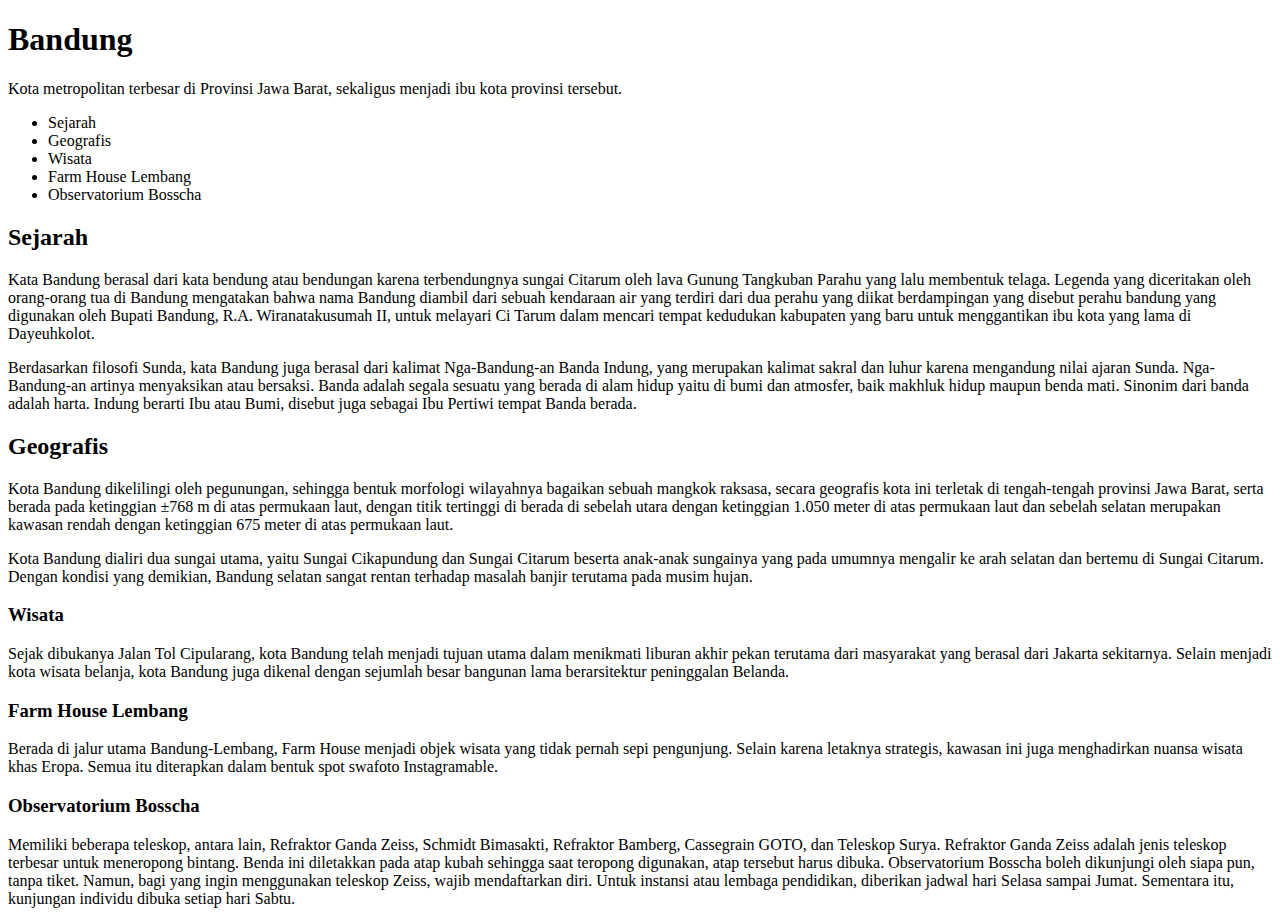
==== HTML_Pertama/index.html @ 6dd34aad "Pertama" ====
<!DOCTYPE html>
<html lang="en">
<head>
    <meta charset="UTF-8">
    <meta http-equiv="X-UA-Compatible" content="IE=edge">
    <meta name="viewport" content="width=device-width, initial-scale=1.0">
    <title>Website Pertama</title>
</head>
<body>
    <h1>Bandung</h1> 
    <!-- Heading ini merepresentasikan garis besar halaman pada sebuah browser.  -->
<p>Kota metropolitan terbesar di Provinsi Jawa Barat, sekaligus menjadi 
    ibu kota provinsi tersebut.</p>
    <ul>
        <li>Sejarah</li>
        <li>Geografis</li>
        <li>Wisata</li>
        <li>Farm House Lembang</li>
        <li>Observatorium Bosscha</li>
    </ul>

<h2>Sejarah</h2>
<p>Kata Bandung berasal dari kata bendung atau bendungan karena 
    terbendungnya sungai Citarum oleh lava Gunung Tangkuban Parahu yang 
    lalu membentuk telaga. Legenda yang diceritakan oleh orang-orang tua 
    di Bandung mengatakan bahwa nama Bandung diambil dari sebuah 
    kendaraan air yang terdiri dari dua perahu yang diikat berdampingan 
    yang disebut perahu bandung yang digunakan oleh Bupati Bandung, R.A.
    Wiranatakusumah II, untuk melayari Ci Tarum dalam mencari tempat 
    kedudukan kabupaten yang baru untuk menggantikan ibu kota yang lama 
    di Dayeuhkolot.</p>

<p>Berdasarkan filosofi Sunda, kata Bandung juga berasal dari kalimat 
    Nga-Bandung-an Banda Indung, yang merupakan kalimat sakral dan luhur 
    karena mengandung nilai ajaran Sunda. Nga-Bandung-an artinya 
    menyaksikan atau bersaksi. Banda adalah segala sesuatu yang berada di 
    alam hidup yaitu di bumi dan atmosfer, baik makhluk hidup maupun 
    benda mati. Sinonim dari banda adalah harta. Indung berarti Ibu atau 
    Bumi, disebut juga sebagai Ibu Pertiwi tempat Banda berada.</p>

<h2>Geografis</h2>
<p>Kota Bandung dikelilingi oleh pegunungan, sehingga bentuk morfologi 
    wilayahnya bagaikan sebuah mangkok raksasa, secara geografis kota ini 
    terletak di tengah-tengah provinsi Jawa Barat, serta berada pada 
    ketinggian ±768 m di atas permukaan laut, dengan titik tertinggi di 
    berada di sebelah utara dengan ketinggian 1.050 meter di atas 
    permukaan laut dan sebelah selatan merupakan kawasan rendah dengan 
    ketinggian 675 meter di atas permukaan laut.</p>

<p>Kota Bandung dialiri dua sungai utama, yaitu Sungai Cikapundung dan 
    Sungai Citarum beserta anak-anak sungainya yang pada umumnya mengalir 
    ke arah selatan dan bertemu di Sungai Citarum. Dengan kondisi yang 
    demikian, Bandung selatan sangat rentan terhadap masalah banjir 
    terutama pada musim hujan.</p>

<h3>Wisata</h3>
<p>Sejak dibukanya Jalan Tol Cipularang, kota Bandung telah menjadi 
    tujuan utama dalam menikmati liburan akhir pekan terutama dari 
    masyarakat yang berasal dari Jakarta sekitarnya. Selain menjadi kota 
    wisata belanja, kota Bandung juga dikenal dengan sejumlah besar 
    bangunan lama berarsitektur peninggalan Belanda.
    </p>

<h3>Farm House Lembang</h3>
<p>Berada di jalur utama Bandung-Lembang, Farm House menjadi objek 
    wisata yang tidak pernah sepi pengunjung. Selain karena letaknya 
    strategis, kawasan ini juga menghadirkan nuansa wisata khas Eropa.
    Semua itu diterapkan dalam bentuk spot swafoto Instagramable.</p>

<h3>Observatorium Bosscha</h3>
<p>Memiliki beberapa teleskop, antara lain, Refraktor Ganda Zeiss,
    Schmidt Bimasakti, Refraktor Bamberg, Cassegrain GOTO, dan Teleskop
    Surya. Refraktor Ganda Zeiss adalah jenis teleskop terbesar untuk 
    meneropong bintang. Benda ini diletakkan pada atap kubah sehingga 
    saat teropong digunakan, atap tersebut harus dibuka. Observatorium
    Bosscha boleh dikunjungi oleh siapa pun, tanpa tiket. Namun, bagi 
    yang ingin menggunakan teleskop Zeiss, wajib mendaftarkan diri. Untuk
    instansi atau lembaga pendidikan, diberikan jadwal hari Selasa sampai 
    Jumat. Sementara itu, kunjungan individu dibuka setiap hari Sabtu.</p>
</body>
</html>
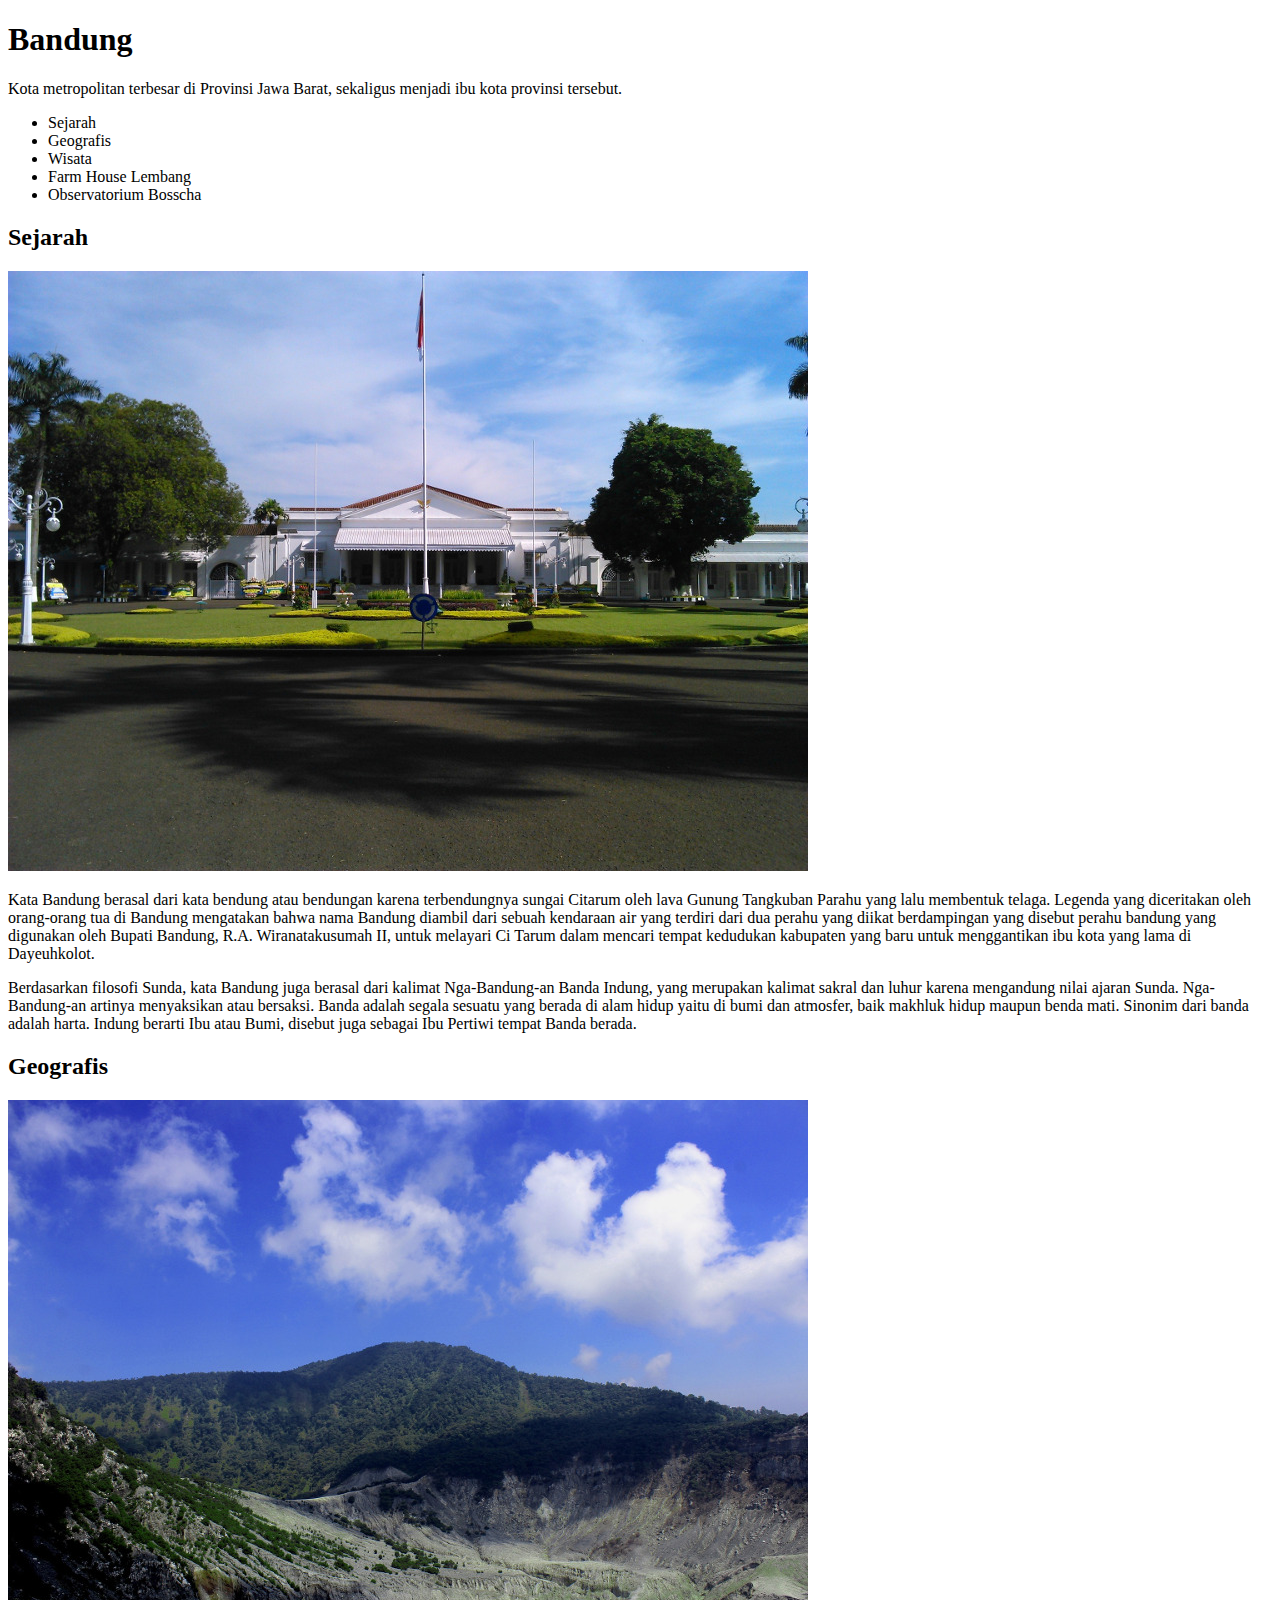
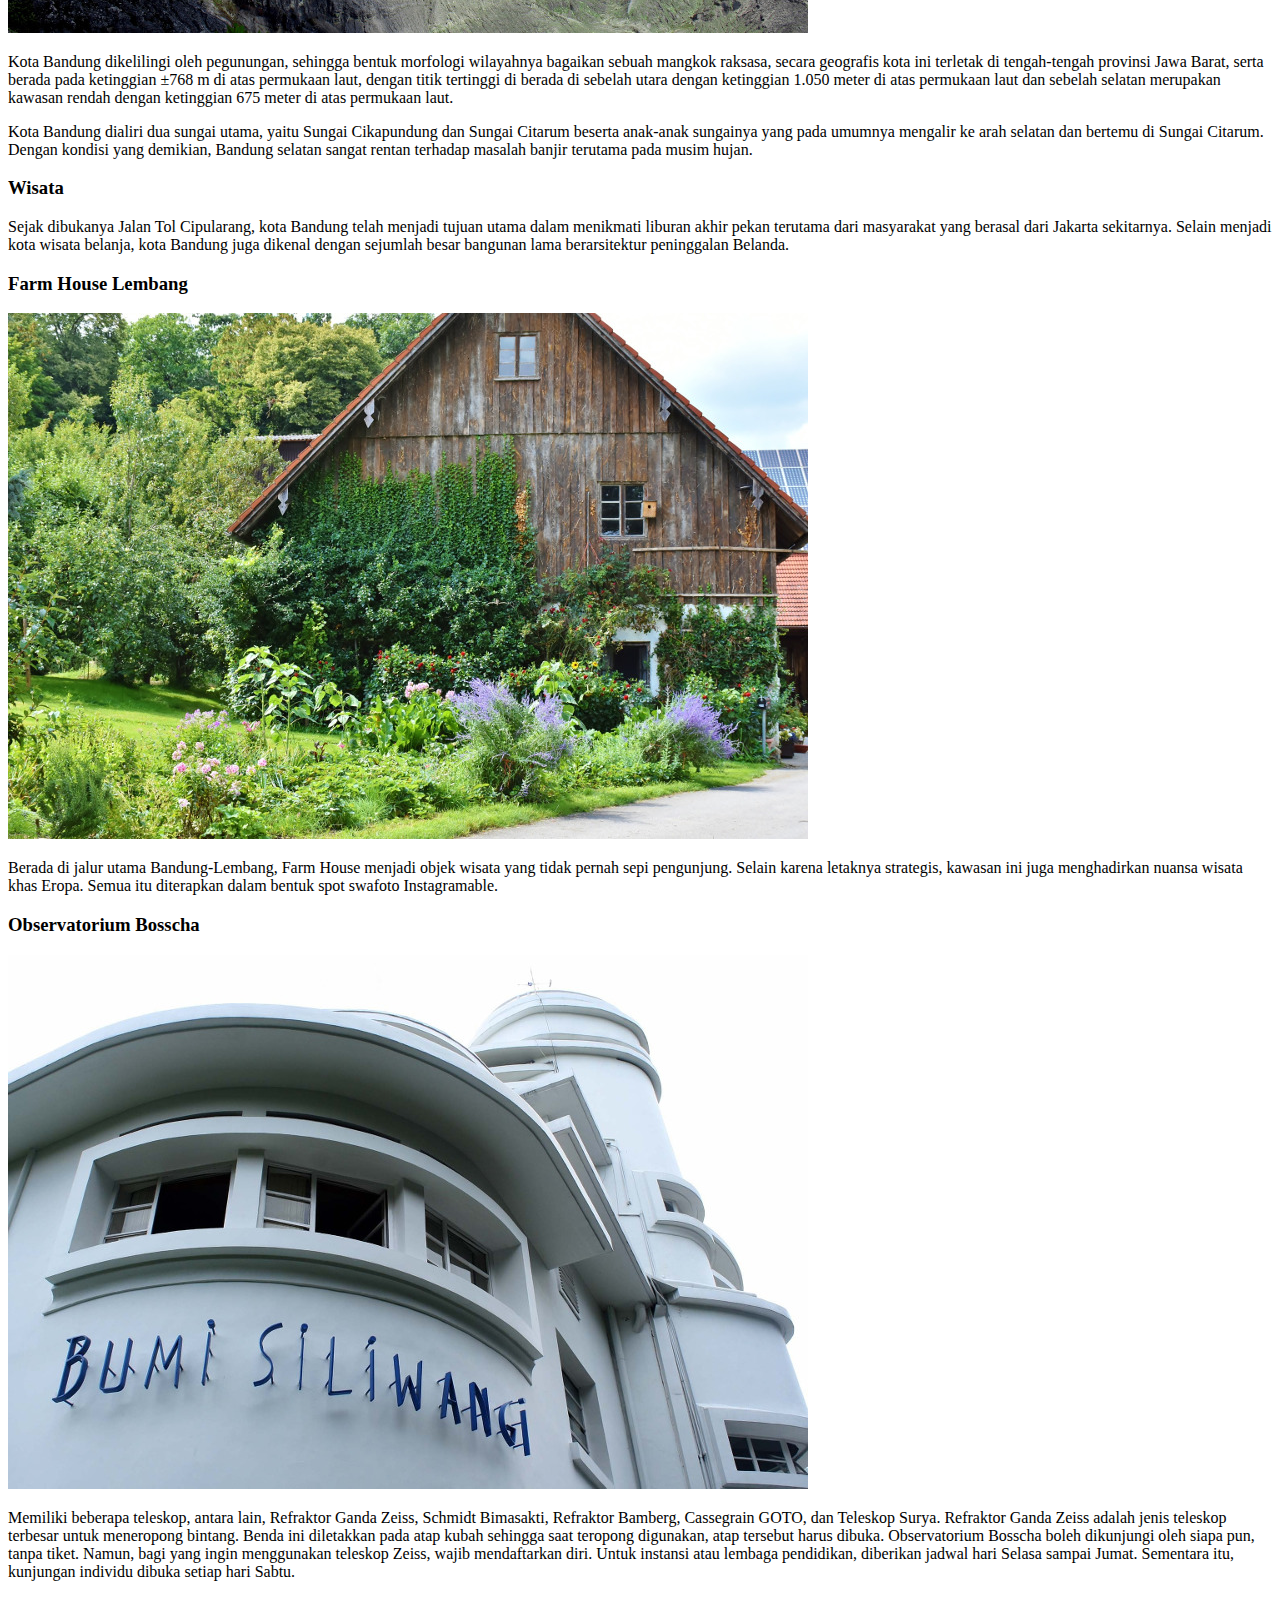
==== commit a82ab244: "commit kedua" ====
--- a/HTML_Pertama/index.html
+++ b/HTML_Pertama/index.html
@@ -20,6 +20,7 @@
     </ul>
 
 <h2>Sejarah</h2>
+<img src="assets/image/history.jpg" alt="sejarah">
 <p>Kata Bandung berasal dari kata bendung atau bendungan karena 
     terbendungnya sungai Citarum oleh lava Gunung Tangkuban Parahu yang 
     lalu membentuk telaga. Legenda yang diceritakan oleh orang-orang tua 
@@ -39,6 +40,7 @@
     Bumi, disebut juga sebagai Ibu Pertiwi tempat Banda berada.</p>
 
 <h2>Geografis</h2>
+<img src="assets/image/geografis.jpg" alt="geografis">
 <p>Kota Bandung dikelilingi oleh pegunungan, sehingga bentuk morfologi 
     wilayahnya bagaikan sebuah mangkok raksasa, secara geografis kota ini 
     terletak di tengah-tengah provinsi Jawa Barat, serta berada pada 
@@ -54,6 +56,7 @@
     terutama pada musim hujan.</p>
 
 <h3>Wisata</h3>
+
 <p>Sejak dibukanya Jalan Tol Cipularang, kota Bandung telah menjadi 
     tujuan utama dalam menikmati liburan akhir pekan terutama dari 
     masyarakat yang berasal dari Jakarta sekitarnya. Selain menjadi kota 
@@ -62,12 +65,14 @@
     </p>
 
 <h3>Farm House Lembang</h3>
+<img src="assets/image/farm-house.jpg" alt="farm house">
 <p>Berada di jalur utama Bandung-Lembang, Farm House menjadi objek 
     wisata yang tidak pernah sepi pengunjung. Selain karena letaknya 
     strategis, kawasan ini juga menghadirkan nuansa wisata khas Eropa.
     Semua itu diterapkan dalam bentuk spot swafoto Instagramable.</p>
 
 <h3>Observatorium Bosscha</h3>
+<img src="assets/image/bosscha.jpg" alt="bosscha">
 <p>Memiliki beberapa teleskop, antara lain, Refraktor Ganda Zeiss,
     Schmidt Bimasakti, Refraktor Bamberg, Cassegrain GOTO, dan Teleskop
     Surya. Refraktor Ganda Zeiss adalah jenis teleskop terbesar untuk 
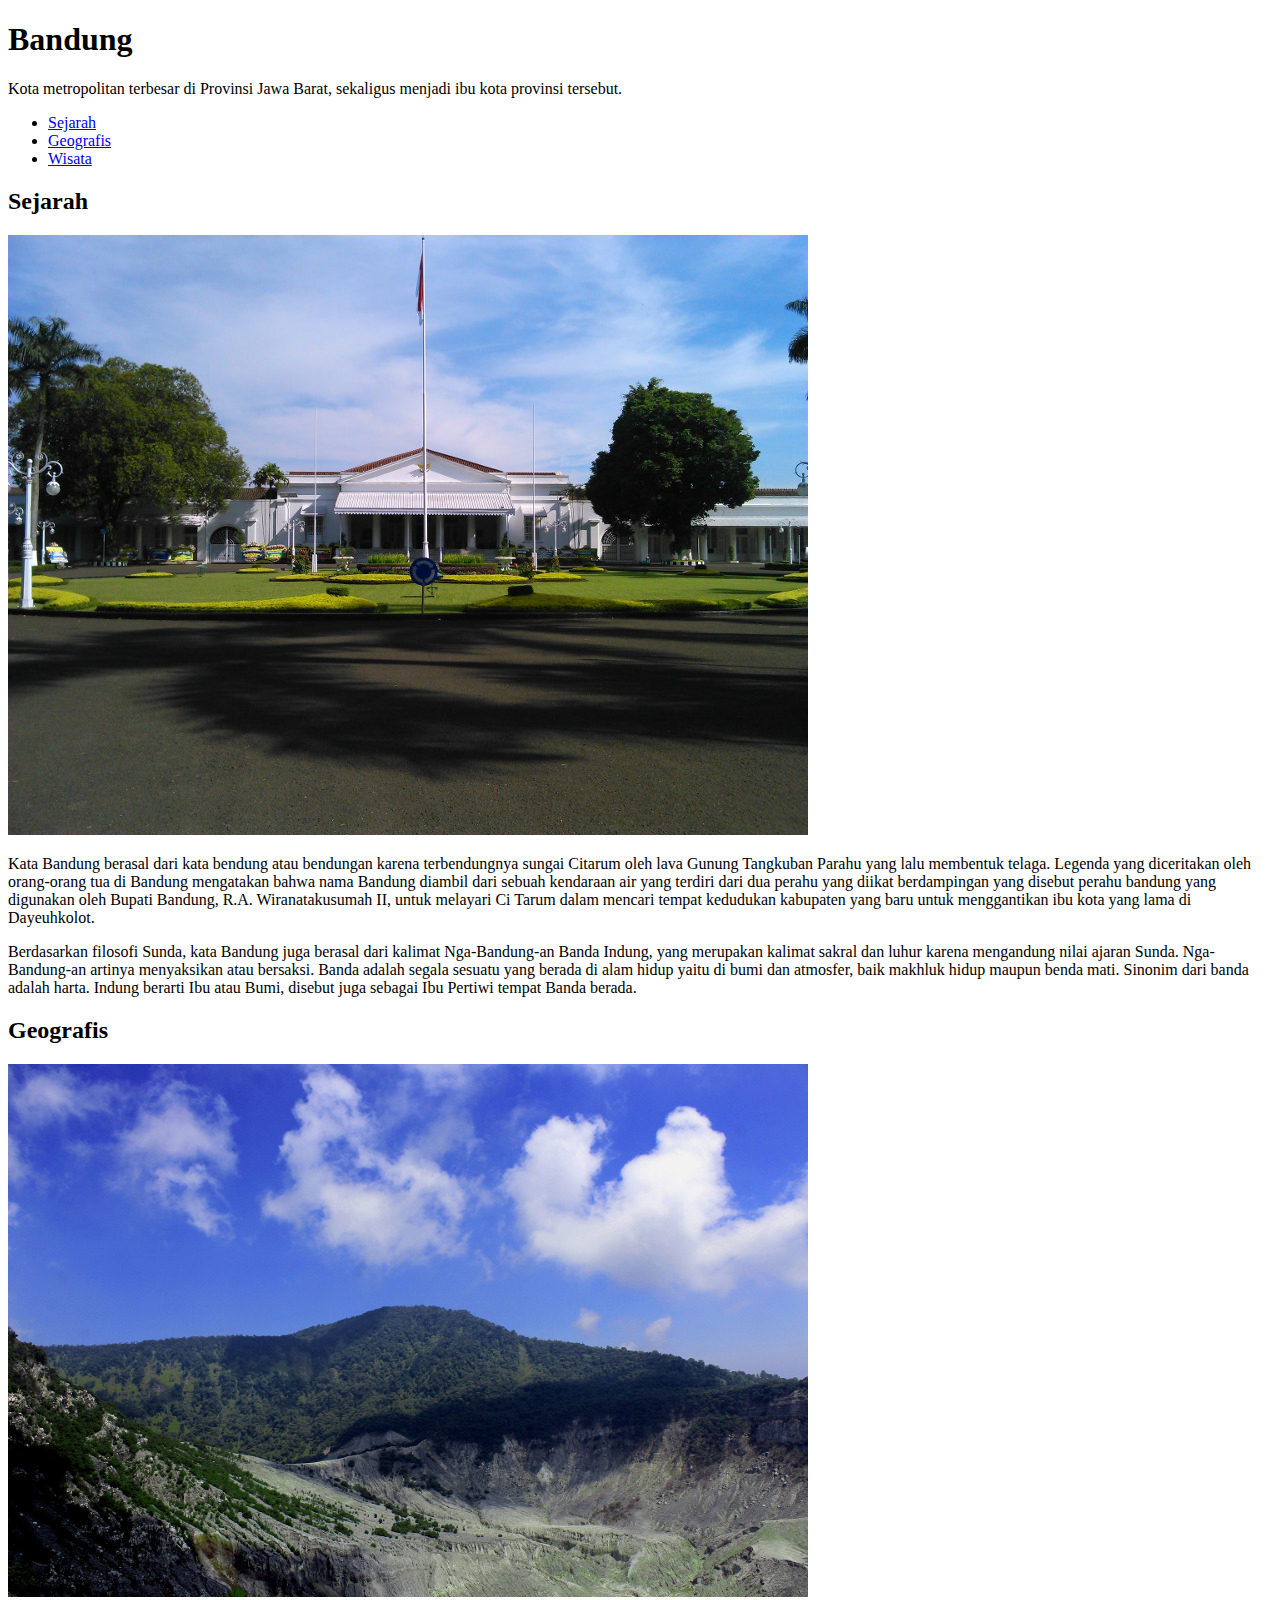
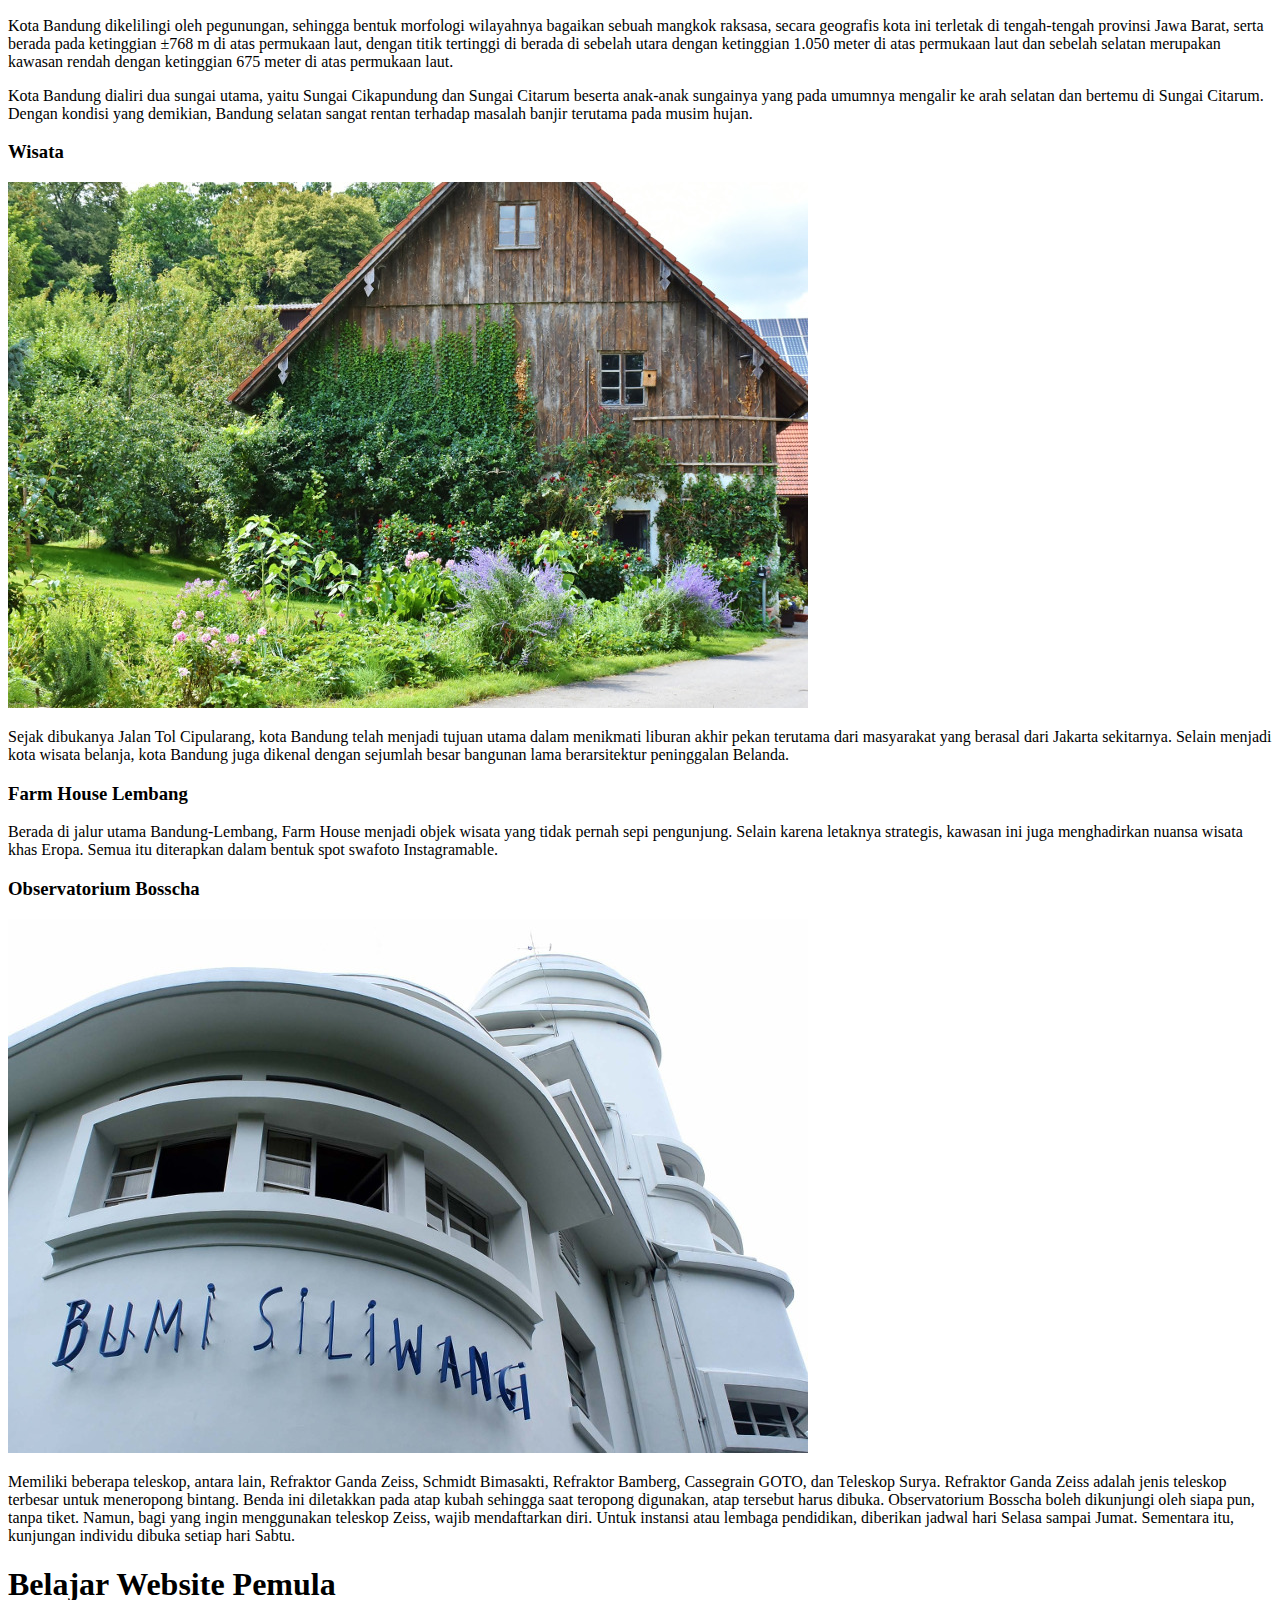
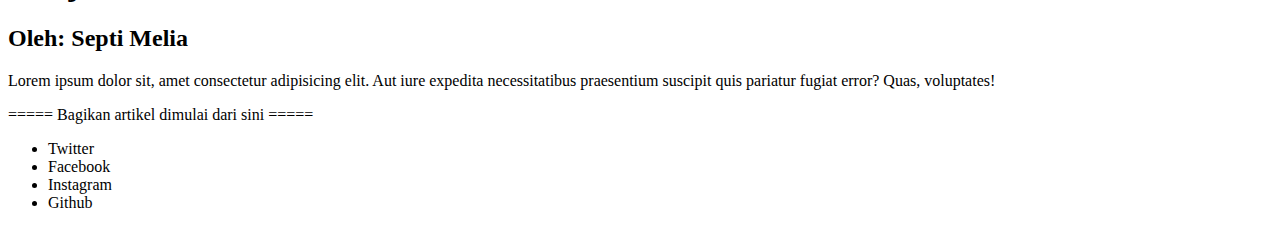
==== commit b9d9f8df: "commit ke tiga" ====
--- a/HTML_Pertama/index.html
+++ b/HTML_Pertama/index.html
@@ -7,80 +7,104 @@
     <title>Website Pertama</title>
 </head>
 <body>
-    <h1>Bandung</h1> 
+    <header>
+        <h1>Bandung</h1> 
     <!-- Heading ini merepresentasikan garis besar halaman pada sebuah browser.  -->
-<p>Kota metropolitan terbesar di Provinsi Jawa Barat, sekaligus menjadi 
-    ibu kota provinsi tersebut.</p>
-    <ul>
-        <li>Sejarah</li>
-        <li>Geografis</li>
-        <li>Wisata</li>
-        <li>Farm House Lembang</li>
-        <li>Observatorium Bosscha</li>
-    </ul>
+        <p>Kota metropolitan terbesar di Provinsi Jawa Barat, sekaligus menjadi 
+            ibu kota provinsi tersebut.</p>
+    
+        <nav>
+            <ul>
+                <li><a href="#sejarah">Sejarah</a></li>
+                <li><a href="#geografis">Geografis</a></li>
+                <li><a href="#wisata">Wisata</a></li>
+            </ul>
+        </nav>
+    </header>
+    
+    
+    <article>
+        <h2 id="sejarah">Sejarah</h2>
+        <img src="assets/image/history.jpg" alt="sejarah">
+        <p>Kata Bandung berasal dari kata bendung atau bendungan karena 
+            terbendungnya sungai Citarum oleh lava Gunung Tangkuban Parahu yang 
+            lalu membentuk telaga. Legenda yang diceritakan oleh orang-orang tua 
+            di Bandung mengatakan bahwa nama Bandung diambil dari sebuah 
+            kendaraan air yang terdiri dari dua perahu yang diikat berdampingan 
+            yang disebut perahu bandung yang digunakan oleh Bupati Bandung, R.A.
+            Wiranatakusumah II, untuk melayari Ci Tarum dalam mencari tempat 
+            kedudukan kabupaten yang baru untuk menggantikan ibu kota yang lama 
+            di Dayeuhkolot.</p>
 
-<h2>Sejarah</h2>
-<img src="assets/image/history.jpg" alt="sejarah">
-<p>Kata Bandung berasal dari kata bendung atau bendungan karena 
-    terbendungnya sungai Citarum oleh lava Gunung Tangkuban Parahu yang 
-    lalu membentuk telaga. Legenda yang diceritakan oleh orang-orang tua 
-    di Bandung mengatakan bahwa nama Bandung diambil dari sebuah 
-    kendaraan air yang terdiri dari dua perahu yang diikat berdampingan 
-    yang disebut perahu bandung yang digunakan oleh Bupati Bandung, R.A.
-    Wiranatakusumah II, untuk melayari Ci Tarum dalam mencari tempat 
-    kedudukan kabupaten yang baru untuk menggantikan ibu kota yang lama 
-    di Dayeuhkolot.</p>
+        <p>Berdasarkan filosofi Sunda, kata Bandung juga berasal dari kalimat 
+            Nga-Bandung-an Banda Indung, yang merupakan kalimat sakral dan luhur 
+            karena mengandung nilai ajaran Sunda. Nga-Bandung-an artinya 
+            menyaksikan atau bersaksi. Banda adalah segala sesuatu yang berada di 
+            alam hidup yaitu di bumi dan atmosfer, baik makhluk hidup maupun 
+            benda mati. Sinonim dari banda adalah harta. Indung berarti Ibu atau 
+            Bumi, disebut juga sebagai Ibu Pertiwi tempat Banda berada.</p>
+    </article>
+    <article>
+        <h2 id="geografis">Geografis</h2>
+        <img src="assets/image/geografis.jpg" alt="geografis">
+        <p>Kota Bandung dikelilingi oleh pegunungan, sehingga bentuk morfologi 
+            wilayahnya bagaikan sebuah mangkok raksasa, secara geografis kota ini 
+            terletak di tengah-tengah provinsi Jawa Barat, serta berada pada 
+            ketinggian ±768 m di atas permukaan laut, dengan titik tertinggi di 
+            berada di sebelah utara dengan ketinggian 1.050 meter di atas 
+            permukaan laut dan sebelah selatan merupakan kawasan rendah dengan 
+            ketinggian 675 meter di atas permukaan laut.</p>
 
-<p>Berdasarkan filosofi Sunda, kata Bandung juga berasal dari kalimat 
-    Nga-Bandung-an Banda Indung, yang merupakan kalimat sakral dan luhur 
-    karena mengandung nilai ajaran Sunda. Nga-Bandung-an artinya 
-    menyaksikan atau bersaksi. Banda adalah segala sesuatu yang berada di 
-    alam hidup yaitu di bumi dan atmosfer, baik makhluk hidup maupun 
-    benda mati. Sinonim dari banda adalah harta. Indung berarti Ibu atau 
-    Bumi, disebut juga sebagai Ibu Pertiwi tempat Banda berada.</p>
+        <p>Kota Bandung dialiri dua sungai utama, yaitu Sungai Cikapundung dan 
+            Sungai Citarum beserta anak-anak sungainya yang pada umumnya mengalir 
+            ke arah selatan dan bertemu di Sungai Citarum. Dengan kondisi yang 
+            demikian, Bandung selatan sangat rentan terhadap masalah banjir 
+            terutama pada musim hujan.</p>
+    </article>
+    <article>
+        <h3 id="wisata">Wisata</h3>
+        <img src="assets/image/farm-house.jpg" alt="farm house">
+        <p>Sejak dibukanya Jalan Tol Cipularang, kota Bandung telah menjadi 
+            tujuan utama dalam menikmati liburan akhir pekan terutama dari 
+            masyarakat yang berasal dari Jakarta sekitarnya. Selain menjadi kota 
+            wisata belanja, kota Bandung juga dikenal dengan sejumlah besar 
+            bangunan lama berarsitektur peninggalan Belanda.
+            </p>
 
-<h2>Geografis</h2>
-<img src="assets/image/geografis.jpg" alt="geografis">
-<p>Kota Bandung dikelilingi oleh pegunungan, sehingga bentuk morfologi 
-    wilayahnya bagaikan sebuah mangkok raksasa, secara geografis kota ini 
-    terletak di tengah-tengah provinsi Jawa Barat, serta berada pada 
-    ketinggian ±768 m di atas permukaan laut, dengan titik tertinggi di 
-    berada di sebelah utara dengan ketinggian 1.050 meter di atas 
-    permukaan laut dan sebelah selatan merupakan kawasan rendah dengan 
-    ketinggian 675 meter di atas permukaan laut.</p>
+        <h3>Farm House Lembang</h3>
+        <p>Berada di jalur utama Bandung-Lembang, Farm House menjadi objek 
+            wisata yang tidak pernah sepi pengunjung. Selain karena letaknya 
+            strategis, kawasan ini juga menghadirkan nuansa wisata khas Eropa.
+            Semua itu diterapkan dalam bentuk spot swafoto Instagramable.</p>
 
-<p>Kota Bandung dialiri dua sungai utama, yaitu Sungai Cikapundung dan 
-    Sungai Citarum beserta anak-anak sungainya yang pada umumnya mengalir 
-    ke arah selatan dan bertemu di Sungai Citarum. Dengan kondisi yang 
-    demikian, Bandung selatan sangat rentan terhadap masalah banjir 
-    terutama pada musim hujan.</p>
+        <h3>Observatorium Bosscha</h3>
+        <img src="assets/image/bosscha.jpg" alt="bosscha">
+        <p>Memiliki beberapa teleskop, antara lain, Refraktor Ganda Zeiss,
+            Schmidt Bimasakti, Refraktor Bamberg, Cassegrain GOTO, dan Teleskop
+            Surya. Refraktor Ganda Zeiss adalah jenis teleskop terbesar untuk 
+            meneropong bintang. Benda ini diletakkan pada atap kubah sehingga 
+            saat teropong digunakan, atap tersebut harus dibuka. Observatorium
+            Bosscha boleh dikunjungi oleh siapa pun, tanpa tiket. Namun, bagi 
+            yang ingin menggunakan teleskop Zeiss, wajib mendaftarkan diri. Untuk
+            instansi atau lembaga pendidikan, diberikan jadwal hari Selasa sampai 
+            Jumat. Sementara itu, kunjungan individu dibuka setiap hari Sabtu.</p>
+    </article>
 
-<h3>Wisata</h3>
-
-<p>Sejak dibukanya Jalan Tol Cipularang, kota Bandung telah menjadi 
-    tujuan utama dalam menikmati liburan akhir pekan terutama dari 
-    masyarakat yang berasal dari Jakarta sekitarnya. Selain menjadi kota 
-    wisata belanja, kota Bandung juga dikenal dengan sejumlah besar 
-    bangunan lama berarsitektur peninggalan Belanda.
-    </p>
-
-<h3>Farm House Lembang</h3>
-<img src="assets/image/farm-house.jpg" alt="farm house">
-<p>Berada di jalur utama Bandung-Lembang, Farm House menjadi objek 
-    wisata yang tidak pernah sepi pengunjung. Selain karena letaknya 
-    strategis, kawasan ini juga menghadirkan nuansa wisata khas Eropa.
-    Semua itu diterapkan dalam bentuk spot swafoto Instagramable.</p>
-
-<h3>Observatorium Bosscha</h3>
-<img src="assets/image/bosscha.jpg" alt="bosscha">
-<p>Memiliki beberapa teleskop, antara lain, Refraktor Ganda Zeiss,
-    Schmidt Bimasakti, Refraktor Bamberg, Cassegrain GOTO, dan Teleskop
-    Surya. Refraktor Ganda Zeiss adalah jenis teleskop terbesar untuk 
-    meneropong bintang. Benda ini diletakkan pada atap kubah sehingga 
-    saat teropong digunakan, atap tersebut harus dibuka. Observatorium
-    Bosscha boleh dikunjungi oleh siapa pun, tanpa tiket. Namun, bagi 
-    yang ingin menggunakan teleskop Zeiss, wajib mendaftarkan diri. Untuk
-    instansi atau lembaga pendidikan, diberikan jadwal hari Selasa sampai 
-    Jumat. Sementara itu, kunjungan individu dibuka setiap hari Sabtu.</p>
+    <article>
+        <header>
+            <h1>Belajar Website Pemula</h1>
+            <h2>Oleh: Septi Melia</h2>
+        </header>
+        <p>Lorem ipsum dolor sit, amet consectetur adipisicing elit. Aut iure expedita necessitatibus praesentium suscipit quis pariatur fugiat error? Quas, voluptates!</p>
+        <footer>
+            <p>===== Bagikan artikel dimulai dari sini =====</p>
+            <ul>
+                <li>Twitter</li>
+                <li>Facebook</li>
+                <li>Instagram</li>
+                <li>Github</li>
+            </ul>
+        </footer>
+    </article>
 </body>
 </html>
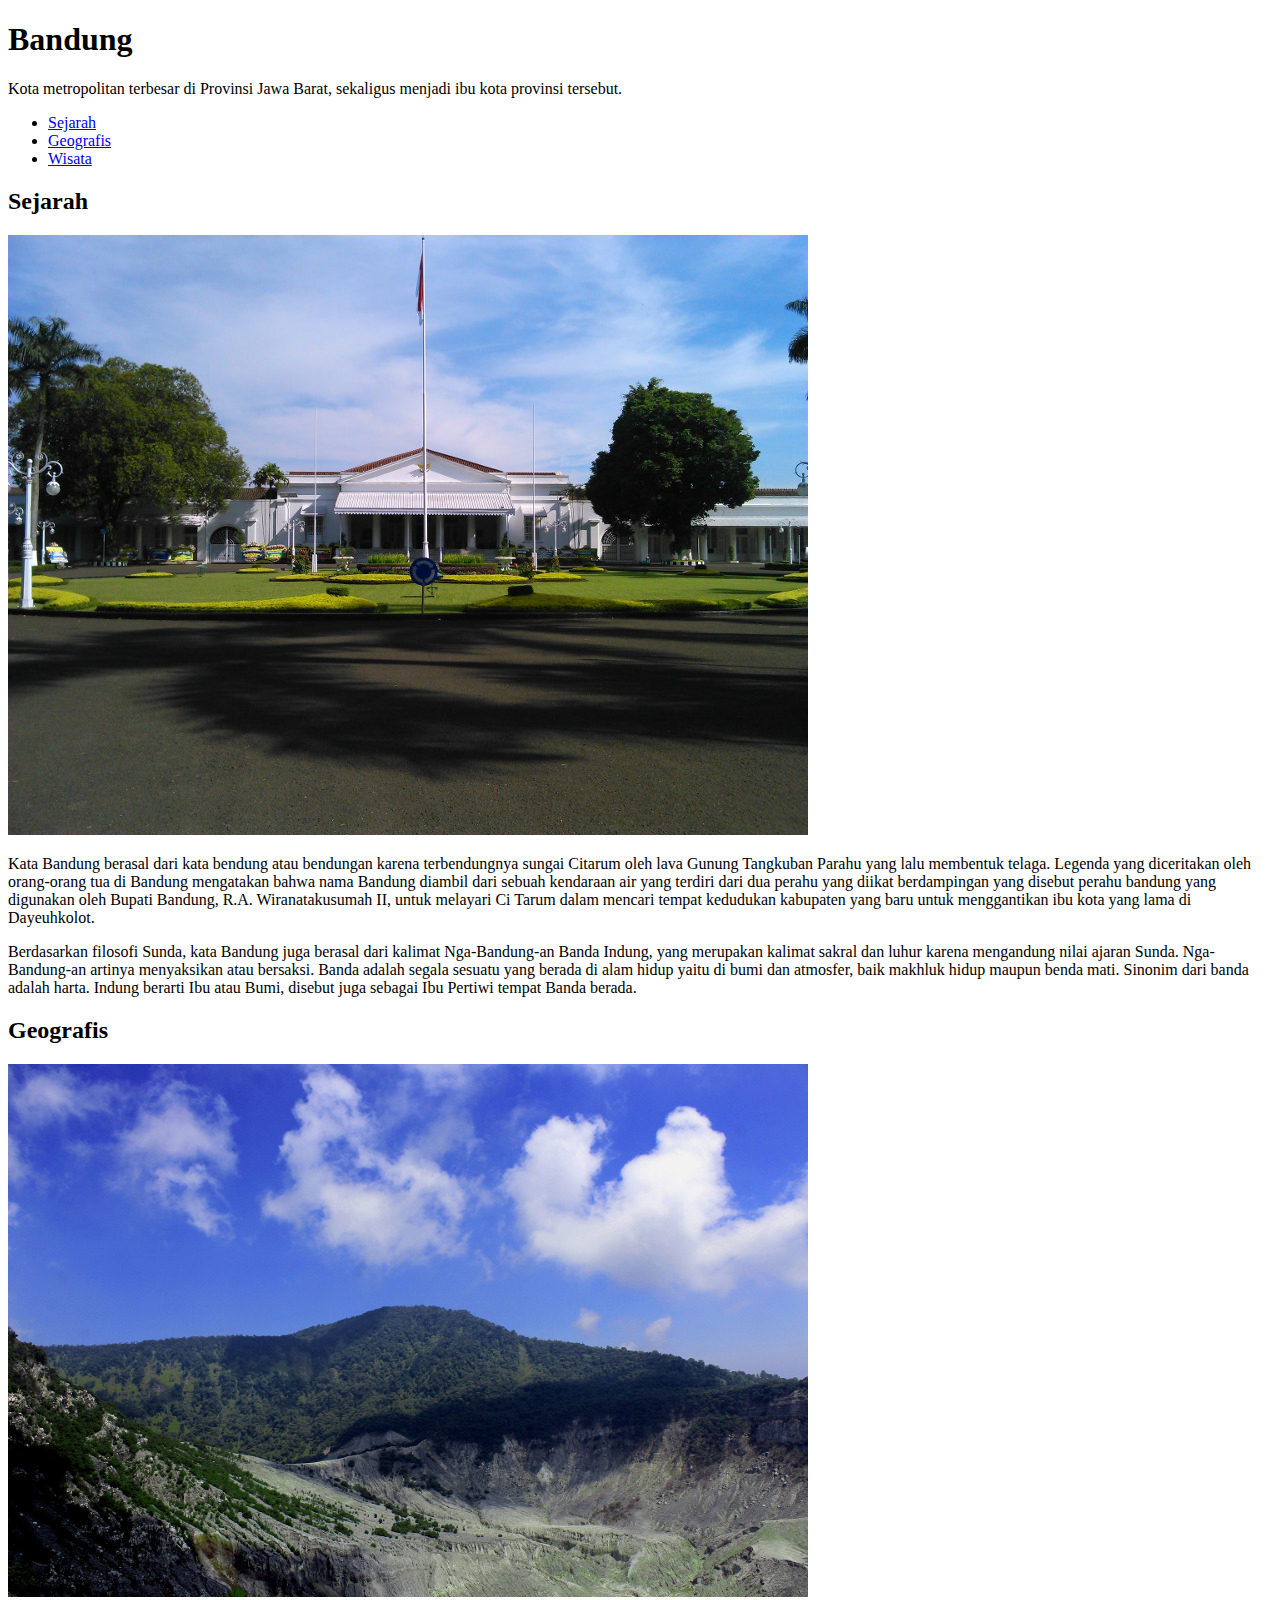
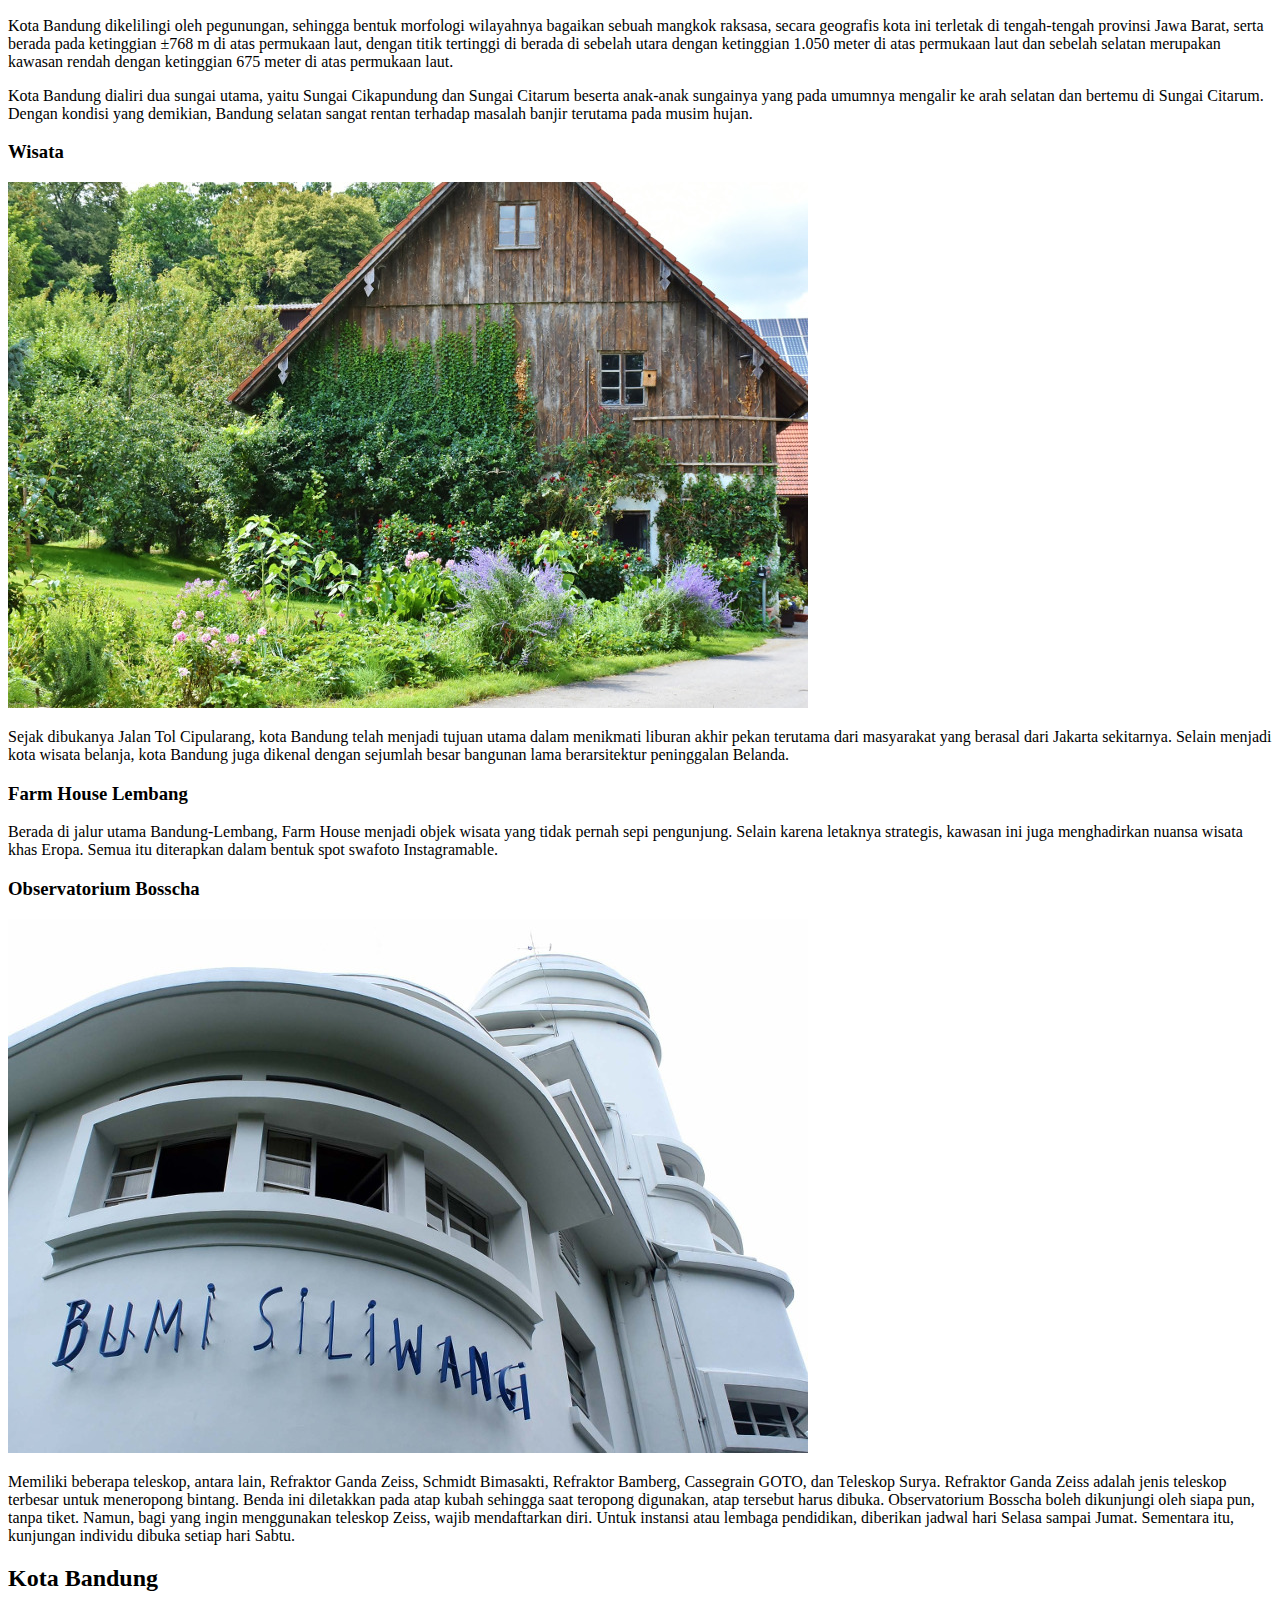
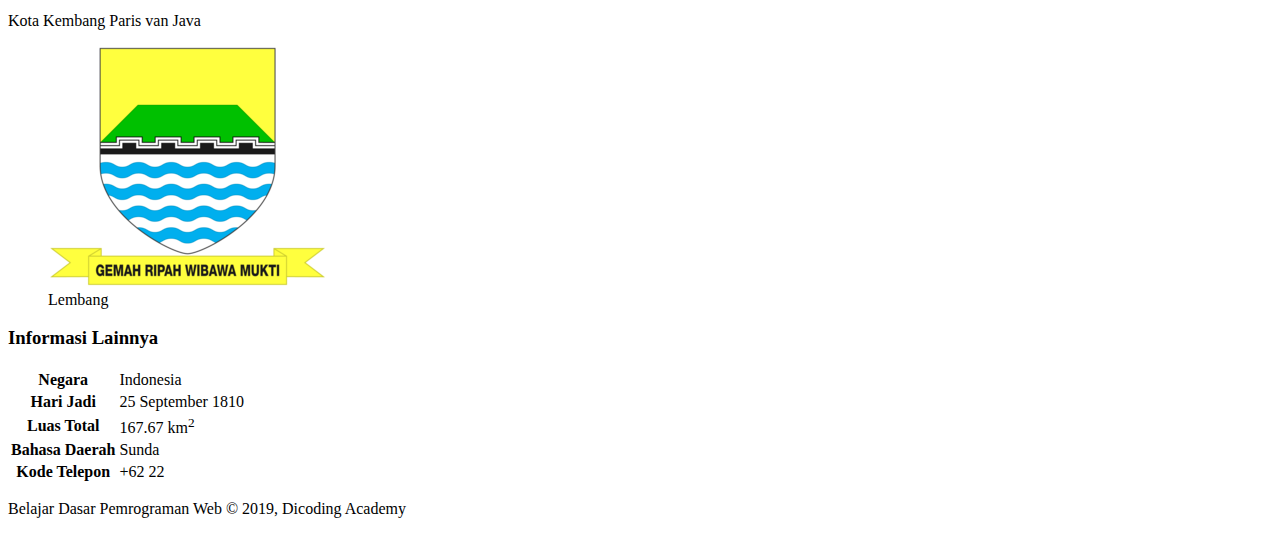
==== commit 7cecaa4b: "commit ke 4" ====
--- a/HTML_Pertama/index.html
+++ b/HTML_Pertama/index.html
@@ -1,18 +1,20 @@
 <!DOCTYPE html>
 <html lang="en">
+
 <head>
     <meta charset="UTF-8">
     <meta http-equiv="X-UA-Compatible" content="IE=edge">
     <meta name="viewport" content="width=device-width, initial-scale=1.0">
     <title>Website Pertama</title>
 </head>
+
 <body>
     <header>
-        <h1>Bandung</h1> 
-    <!-- Heading ini merepresentasikan garis besar halaman pada sebuah browser.  -->
-        <p>Kota metropolitan terbesar di Provinsi Jawa Barat, sekaligus menjadi 
+        <h1>Bandung</h1>
+        <!-- Heading ini merepresentasikan garis besar halaman pada sebuah browser.  -->
+        <p>Kota metropolitan terbesar di Provinsi Jawa Barat, sekaligus menjadi
             ibu kota provinsi tersebut.</p>
-    
+
         <nav>
             <ul>
                 <li><a href="#sejarah">Sejarah</a></li>
@@ -21,90 +23,124 @@
             </ul>
         </nav>
     </header>
-    
-    
-    <article>
-        <h2 id="sejarah">Sejarah</h2>
-        <img src="assets/image/history.jpg" alt="sejarah">
-        <p>Kata Bandung berasal dari kata bendung atau bendungan karena 
-            terbendungnya sungai Citarum oleh lava Gunung Tangkuban Parahu yang 
-            lalu membentuk telaga. Legenda yang diceritakan oleh orang-orang tua 
-            di Bandung mengatakan bahwa nama Bandung diambil dari sebuah 
-            kendaraan air yang terdiri dari dua perahu yang diikat berdampingan 
-            yang disebut perahu bandung yang digunakan oleh Bupati Bandung, R.A.
-            Wiranatakusumah II, untuk melayari Ci Tarum dalam mencari tempat 
-            kedudukan kabupaten yang baru untuk menggantikan ibu kota yang lama 
-            di Dayeuhkolot.</p>
 
-        <p>Berdasarkan filosofi Sunda, kata Bandung juga berasal dari kalimat 
-            Nga-Bandung-an Banda Indung, yang merupakan kalimat sakral dan luhur 
-            karena mengandung nilai ajaran Sunda. Nga-Bandung-an artinya 
-            menyaksikan atau bersaksi. Banda adalah segala sesuatu yang berada di 
-            alam hidup yaitu di bumi dan atmosfer, baik makhluk hidup maupun 
-            benda mati. Sinonim dari banda adalah harta. Indung berarti Ibu atau 
-            Bumi, disebut juga sebagai Ibu Pertiwi tempat Banda berada.</p>
-    </article>
-    <article>
-        <h2 id="geografis">Geografis</h2>
-        <img src="assets/image/geografis.jpg" alt="geografis">
-        <p>Kota Bandung dikelilingi oleh pegunungan, sehingga bentuk morfologi 
-            wilayahnya bagaikan sebuah mangkok raksasa, secara geografis kota ini 
-            terletak di tengah-tengah provinsi Jawa Barat, serta berada pada 
-            ketinggian ±768 m di atas permukaan laut, dengan titik tertinggi di 
-            berada di sebelah utara dengan ketinggian 1.050 meter di atas 
-            permukaan laut dan sebelah selatan merupakan kawasan rendah dengan 
-            ketinggian 675 meter di atas permukaan laut.</p>
+    <main>
+        <div id="content">
+            <article id="sejarah">
+                <h2>Sejarah</h2>
+                <img src="assets/image/history.jpg" alt="sejarah">
+                <p>Kata Bandung berasal dari kata bendung atau bendungan karena
+                    terbendungnya sungai Citarum oleh lava Gunung Tangkuban Parahu yang
+                    lalu membentuk telaga. Legenda yang diceritakan oleh orang-orang tua
+                    di Bandung mengatakan bahwa nama Bandung diambil dari sebuah
+                    kendaraan air yang terdiri dari dua perahu yang diikat berdampingan
+                    yang disebut perahu bandung yang digunakan oleh Bupati Bandung, R.A.
+                    Wiranatakusumah II, untuk melayari Ci Tarum dalam mencari tempat
+                    kedudukan kabupaten yang baru untuk menggantikan ibu kota yang lama
+                    di Dayeuhkolot.</p>
 
-        <p>Kota Bandung dialiri dua sungai utama, yaitu Sungai Cikapundung dan 
-            Sungai Citarum beserta anak-anak sungainya yang pada umumnya mengalir 
-            ke arah selatan dan bertemu di Sungai Citarum. Dengan kondisi yang 
-            demikian, Bandung selatan sangat rentan terhadap masalah banjir 
-            terutama pada musim hujan.</p>
-    </article>
-    <article>
-        <h3 id="wisata">Wisata</h3>
-        <img src="assets/image/farm-house.jpg" alt="farm house">
-        <p>Sejak dibukanya Jalan Tol Cipularang, kota Bandung telah menjadi 
-            tujuan utama dalam menikmati liburan akhir pekan terutama dari 
-            masyarakat yang berasal dari Jakarta sekitarnya. Selain menjadi kota 
-            wisata belanja, kota Bandung juga dikenal dengan sejumlah besar 
-            bangunan lama berarsitektur peninggalan Belanda.
-            </p>
+                <p>Berdasarkan filosofi Sunda, kata Bandung juga berasal dari kalimat
+                    Nga-Bandung-an Banda Indung, yang merupakan kalimat sakral dan luhur
+                    karena mengandung nilai ajaran Sunda. Nga-Bandung-an artinya
+                    menyaksikan atau bersaksi. Banda adalah segala sesuatu yang berada di
+                    alam hidup yaitu di bumi dan atmosfer, baik makhluk hidup maupun
+                    benda mati. Sinonim dari banda adalah harta. Indung berarti Ibu atau
+                    Bumi, disebut juga sebagai Ibu Pertiwi tempat Banda berada.</p>
+            </article>
 
-        <h3>Farm House Lembang</h3>
-        <p>Berada di jalur utama Bandung-Lembang, Farm House menjadi objek 
-            wisata yang tidak pernah sepi pengunjung. Selain karena letaknya 
-            strategis, kawasan ini juga menghadirkan nuansa wisata khas Eropa.
-            Semua itu diterapkan dalam bentuk spot swafoto Instagramable.</p>
+            <article id="geografis">
+                <h2>Geografis</h2>
+                <img src="assets/image/geografis.jpg" alt="geografis">
+                <p>Kota Bandung dikelilingi oleh pegunungan, sehingga bentuk morfologi
+                    wilayahnya bagaikan sebuah mangkok raksasa, secara geografis kota ini
+                    terletak di tengah-tengah provinsi Jawa Barat, serta berada pada
+                    ketinggian ±768 m di atas permukaan laut, dengan titik tertinggi di
+                    berada di sebelah utara dengan ketinggian 1.050 meter di atas
+                    permukaan laut dan sebelah selatan merupakan kawasan rendah dengan
+                    ketinggian 675 meter di atas permukaan laut.</p>
 
-        <h3>Observatorium Bosscha</h3>
-        <img src="assets/image/bosscha.jpg" alt="bosscha">
-        <p>Memiliki beberapa teleskop, antara lain, Refraktor Ganda Zeiss,
-            Schmidt Bimasakti, Refraktor Bamberg, Cassegrain GOTO, dan Teleskop
-            Surya. Refraktor Ganda Zeiss adalah jenis teleskop terbesar untuk 
-            meneropong bintang. Benda ini diletakkan pada atap kubah sehingga 
-            saat teropong digunakan, atap tersebut harus dibuka. Observatorium
-            Bosscha boleh dikunjungi oleh siapa pun, tanpa tiket. Namun, bagi 
-            yang ingin menggunakan teleskop Zeiss, wajib mendaftarkan diri. Untuk
-            instansi atau lembaga pendidikan, diberikan jadwal hari Selasa sampai 
-            Jumat. Sementara itu, kunjungan individu dibuka setiap hari Sabtu.</p>
-    </article>
+                <p>Kota Bandung dialiri dua sungai utama, yaitu Sungai Cikapundung dan
+                    Sungai Citarum beserta anak-anak sungainya yang pada umumnya mengalir
+                    ke arah selatan dan bertemu di Sungai Citarum. Dengan kondisi yang
+                    demikian, Bandung selatan sangat rentan terhadap masalah banjir
+                    terutama pada musim hujan.</p>
+            </article>
 
-    <article>
-        <header>
-            <h1>Belajar Website Pemula</h1>
-            <h2>Oleh: Septi Melia</h2>
-        </header>
-        <p>Lorem ipsum dolor sit, amet consectetur adipisicing elit. Aut iure expedita necessitatibus praesentium suscipit quis pariatur fugiat error? Quas, voluptates!</p>
-        <footer>
-            <p>===== Bagikan artikel dimulai dari sini =====</p>
-            <ul>
-                <li>Twitter</li>
-                <li>Facebook</li>
-                <li>Instagram</li>
-                <li>Github</li>
-            </ul>
-        </footer>
-    </article>
+            <article id="wisata">
+                <h3>Wisata</h3>
+                <img src="assets/image/farm-house.jpg" alt="farm house">
+                <p>Sejak dibukanya Jalan Tol Cipularang, kota Bandung telah menjadi
+                    tujuan utama dalam menikmati liburan akhir pekan terutama dari
+                    masyarakat yang berasal dari Jakarta sekitarnya. Selain menjadi kota
+                    wisata belanja, kota Bandung juga dikenal dengan sejumlah besar
+                    bangunan lama berarsitektur peninggalan Belanda.
+                </p>
+
+                <section>
+                    <h3>Farm House Lembang</h3>
+                    <p>Berada di jalur utama Bandung-Lembang, Farm House menjadi objek
+                        wisata yang tidak pernah sepi pengunjung. Selain karena letaknya
+                        strategis, kawasan ini juga menghadirkan nuansa wisata khas Eropa.
+                        Semua itu diterapkan dalam bentuk spot swafoto Instagramable.</p>
+
+                </section>
+                <section>
+                    <h3>Observatorium Bosscha</h3>
+                    <img src="assets/image/bosscha.jpg" alt="bosscha">
+                    <p>Memiliki beberapa teleskop, antara lain, Refraktor Ganda Zeiss,
+                        Schmidt Bimasakti, Refraktor Bamberg, Cassegrain GOTO, dan Teleskop
+                        Surya. Refraktor Ganda Zeiss adalah jenis teleskop terbesar untuk
+                        meneropong bintang. Benda ini diletakkan pada atap kubah sehingga
+                        saat teropong digunakan, atap tersebut harus dibuka. Observatorium
+                        Bosscha boleh dikunjungi oleh siapa pun, tanpa tiket. Namun, bagi
+                        yang ingin menggunakan teleskop Zeiss, wajib mendaftarkan diri. Untuk
+                        instansi atau lembaga pendidikan, diberikan jadwal hari Selasa sampai
+                        Jumat. Sementara itu, kunjungan individu dibuka setiap hari Sabtu.</p>
+                </section>
+            </article>
+        </div>
+
+        <aside>
+            <article>
+                <header>
+                    <h2>Kota Bandung</h2>
+                    <p>Kota Kembang Paris van Java</p>
+                    <figure>
+                        <img src="assets/image/Bandung_coa.png" alt="Bandung">
+                        <figcaption>Lembang</figcaption>
+                    </figure>
+                </header>
+                <section>
+                    <h3>Informasi Lainnya</h3>
+                    <table>
+                        <tr>
+                            <th>Negara</th>
+                            <td>Indonesia</td>
+                        </tr>
+                        <tr>
+                            <th>Hari Jadi</th>
+                            <td>25 September 1810</td>
+                        </tr>
+                        <tr>
+                            <th>Luas Total</th>
+                            <td>167.67 km<sup>2</sup></td>
+                        </tr>
+                        <tr>
+                            <th>Bahasa Daerah</th>
+                            <td>Sunda</td>
+                        </tr>
+                        <tr>
+                            <th>Kode Telepon</th>
+                            <td>+62 22</td>
+                        </tr>
+                    </table>
+                </section>
+            </article>
+        </aside>
+    </main>
+    <footer>
+        <p>Belajar Dasar Pemrograman Web &#169; 2019, Dicoding Academy</p>
+    </footer>
 </body>
-</html>
+
+</html>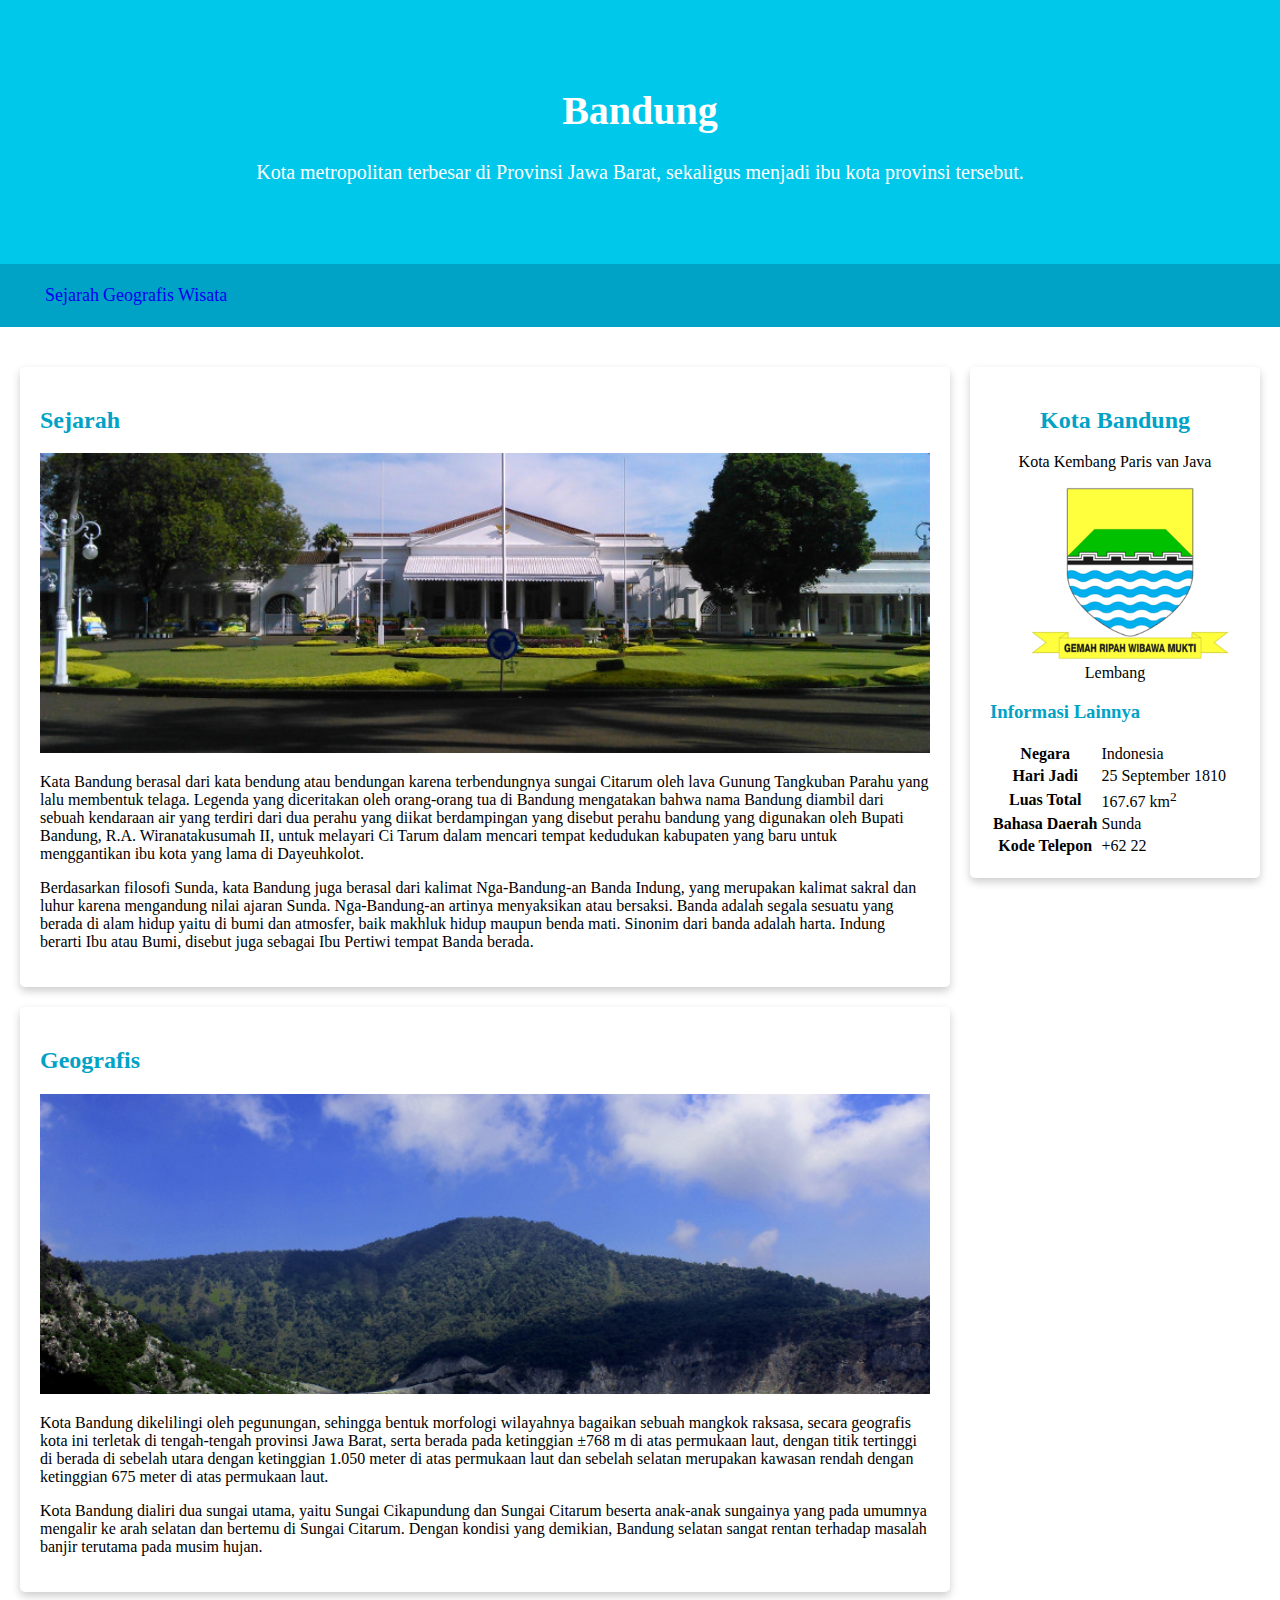
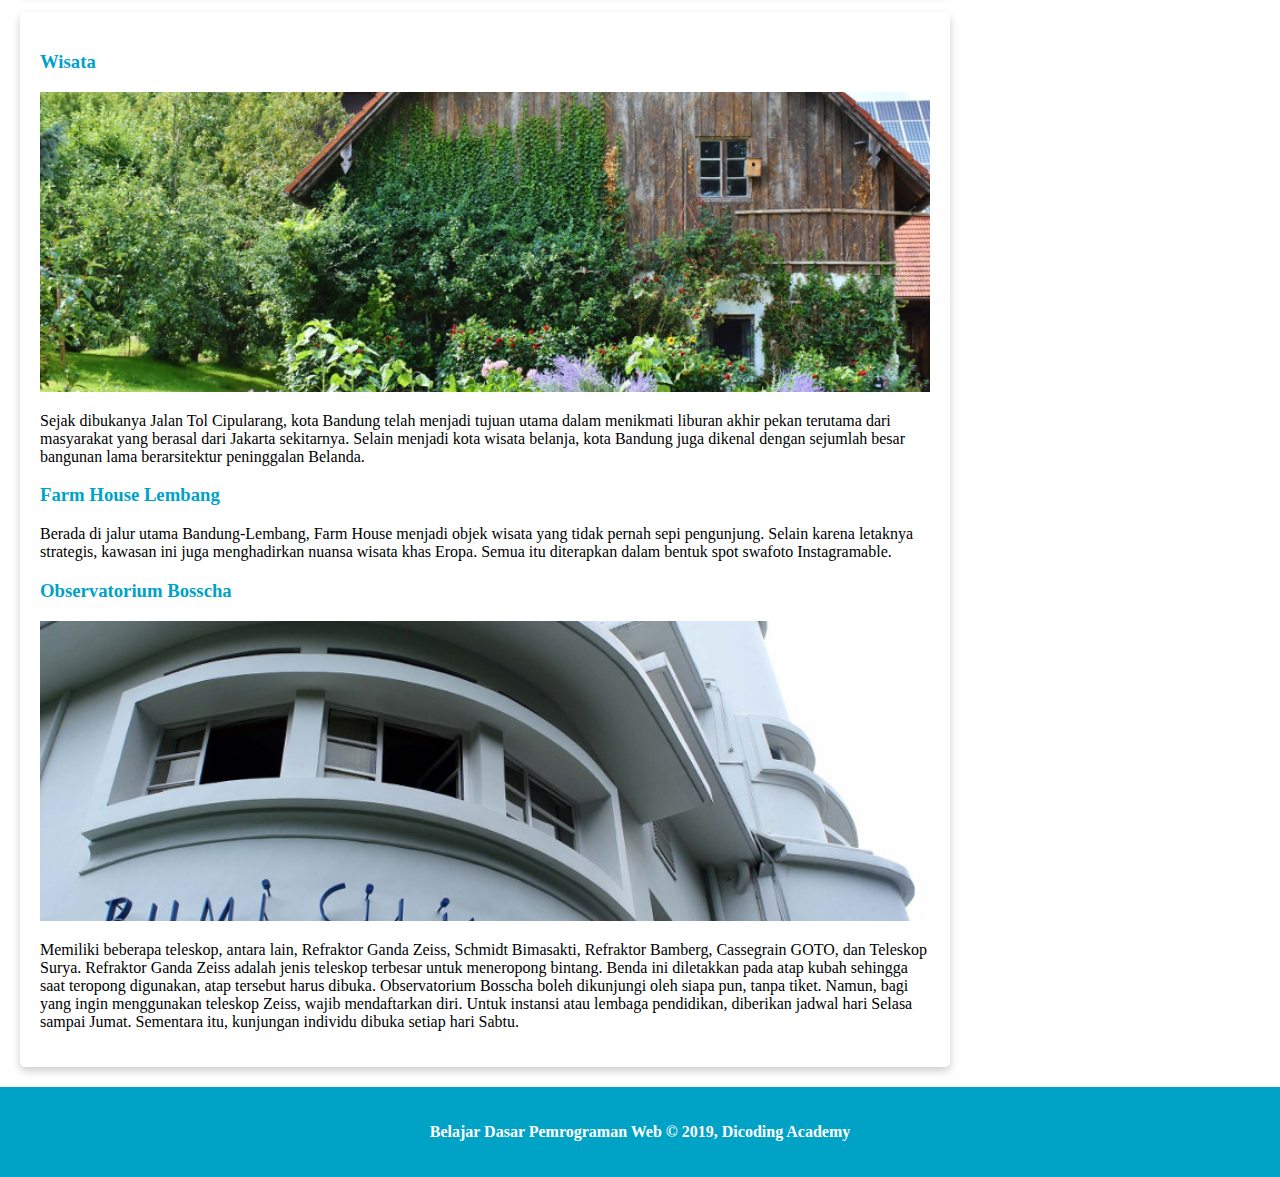
==== commit df06dfbf: "learning_web" ====
--- a/HTML_Pertama/index.html
+++ b/HTML_Pertama/index.html
@@ -5,16 +5,19 @@
     <meta charset="UTF-8">
     <meta http-equiv="X-UA-Compatible" content="IE=edge">
     <meta name="viewport" content="width=device-width, initial-scale=1.0">
+    <link rel="stylesheet" href="assets/styles/style.css">
     <title>Website Pertama</title>
 </head>
 
 <body>
     <header>
-        <h1>Bandung</h1>
-        <!-- Heading ini merepresentasikan garis besar halaman pada sebuah browser.  -->
-        <p>Kota metropolitan terbesar di Provinsi Jawa Barat, sekaligus menjadi
-            ibu kota provinsi tersebut.</p>
+        <div class="jumbotron">
+            <h1>Bandung</h1>
+            <!-- Heading ini merepresentasikan garis besar halaman pada sebuah browser.  -->
+            <p>Kota metropolitan terbesar di Provinsi Jawa Barat, sekaligus menjadi
+                ibu kota provinsi tersebut.</p>
 
+        </div>
         <nav>
             <ul>
                 <li><a href="#sejarah">Sejarah</a></li>
@@ -26,9 +29,9 @@
 
     <main>
         <div id="content">
-            <article id="sejarah">
+            <article id="sejarah" class="card">
                 <h2>Sejarah</h2>
-                <img src="assets/image/history.jpg" alt="sejarah">
+                <img src="assets/image/history.jpg" class="featured-image" alt="sejarah">
                 <p>Kata Bandung berasal dari kata bendung atau bendungan karena
                     terbendungnya sungai Citarum oleh lava Gunung Tangkuban Parahu yang
                     lalu membentuk telaga. Legenda yang diceritakan oleh orang-orang tua
@@ -48,9 +51,9 @@
                     Bumi, disebut juga sebagai Ibu Pertiwi tempat Banda berada.</p>
             </article>
 
-            <article id="geografis">
+            <article id="geografis" class="card">
                 <h2>Geografis</h2>
-                <img src="assets/image/geografis.jpg" alt="geografis">
+                <img src="assets/image/geografis.jpg" class="featured-image" alt="geografis">
                 <p>Kota Bandung dikelilingi oleh pegunungan, sehingga bentuk morfologi
                     wilayahnya bagaikan sebuah mangkok raksasa, secara geografis kota ini
                     terletak di tengah-tengah provinsi Jawa Barat, serta berada pada
@@ -66,9 +69,9 @@
                     terutama pada musim hujan.</p>
             </article>
 
-            <article id="wisata">
+            <article id="wisata" class="card">
                 <h3>Wisata</h3>
-                <img src="assets/image/farm-house.jpg" alt="farm house">
+                <img src="assets/image/farm-house.jpg" class="featured-image" alt="farm house">
                 <p>Sejak dibukanya Jalan Tol Cipularang, kota Bandung telah menjadi
                     tujuan utama dalam menikmati liburan akhir pekan terutama dari
                     masyarakat yang berasal dari Jakarta sekitarnya. Selain menjadi kota
@@ -86,7 +89,7 @@
                 </section>
                 <section>
                     <h3>Observatorium Bosscha</h3>
-                    <img src="assets/image/bosscha.jpg" alt="bosscha">
+                    <img src="assets/image/bosscha.jpg" class="featured-image" alt="bosscha">
                     <p>Memiliki beberapa teleskop, antara lain, Refraktor Ganda Zeiss,
                         Schmidt Bimasakti, Refraktor Bamberg, Cassegrain GOTO, dan Teleskop
                         Surya. Refraktor Ganda Zeiss adalah jenis teleskop terbesar untuk
@@ -101,7 +104,7 @@
         </div>
 
         <aside>
-            <article>
+            <article class="profile card">
                 <header>
                     <h2>Kota Bandung</h2>
                     <p>Kota Kembang Paris van Java</p>
--- a/HTML_Pertama/assets/styles/style.css
+++ b/HTML_Pertama/assets/styles/style.css
@@ -0,0 +1,114 @@
+@importurl('https://fonts.googleapis.com/css?family=Quicksand:400,700&display=swap');
+
+
+* {
+    box-sizing: border-box;
+}
+
+body {
+    font_family: 'Quicksand', sans-serif;
+    margin: 0;
+    padding: 0;
+}
+h2 {
+    color: #00a2c6
+}
+h3 {
+    color: #00a2c6
+}
+
+footer {
+    padding: 20px;
+    color: white;
+    background-color: #00a2c6
+}
+
+nav a {
+    font-size: 18px;
+    font-weight: 400;
+    text-decoration: none; //menghilangkan garis bawah link
+    color: white;
+}
+
+nav a:hover { //efek tebal pada teks ketika salah satu item navigasi diarahkan menggunakan kursor
+    font-weight: bold;
+}
+
+.profile header {
+    text-align: center;
+}
+
+.profile img {
+    width: 200px;
+}
+
+footer {
+    padding: 20px;
+    color: white;
+    background-color: #00a2c6;
+    text-align: center;
+    font-weight: bold;
+}
+
+.featured-image {
+    width: 100%;
+    max-height: 300px;
+    object-fit: cover;
+    object-position: center;
+}
+
+.card {
+    box-shadow: 0 4px 8px 0 rgba(0, 0, 0, 0.2);
+    border-radius: 5px;
+    padding: 20px;
+    margin-top: 20px;
+}
+
+.jumbotron {
+    font-size: 20px;
+    padding: 60px;
+    background-color: #00c8eb;
+    text-align: center;
+    color: white;
+}
+
+nav li {
+    display: inline;
+    list-style-type: none;
+    margin right: 20px;
+}
+
+nav {
+    background-color: #00a2c6;
+    padding: 5px;
+    position: sticky;
+    top: 0;
+}
+
+main {
+    padding: 20px;
+    overflow: auto;
+}
+
+#content {
+    float: left;
+    width: 75%;
+}
+
+aside {
+    float: right;
+    width: 25%;
+    padding-left: 20px;
+}
+
+@media screen and (max-width: 1000px) {
+    #content,
+    aside {
+        width: 100%;
+        padding: 0;
+    }
+}
+
+header {
+    display: inline;
+}